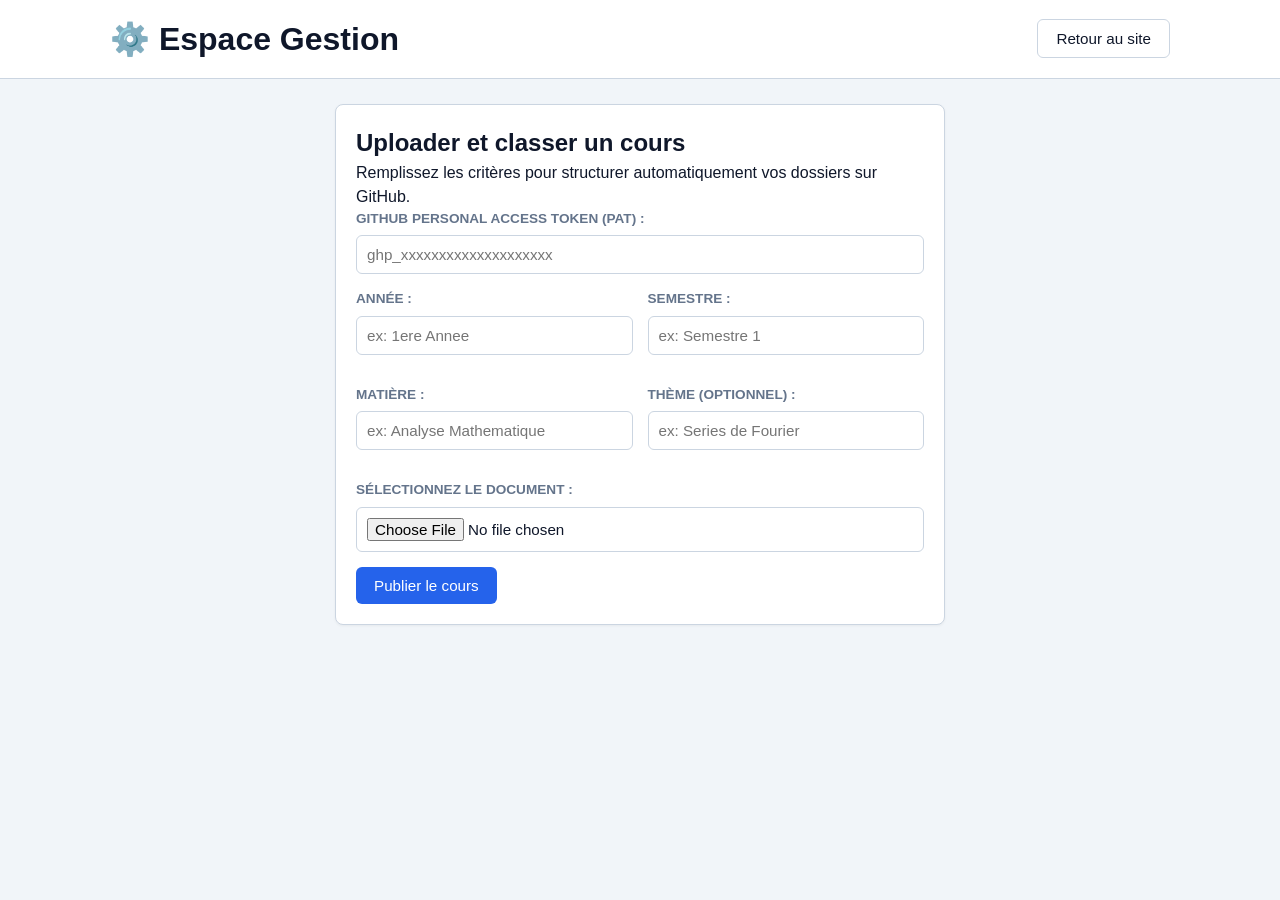
==== admin.html @ a803483a "Ajout initial des fichiers du site" ====
<!DOCTYPE html>
<html lang="fr">
<head>
    <meta charset="UTF-8">
    <meta name="viewport" content="width=device-width, initial-scale=1.0">
    <title>Administration - Classer et Uploader</title>
    <link rel="stylesheet" href="css/style.css">
</head>
<body>
    <header>
        <div class="container header-flex">
            <h1>⚙️ Espace Gestion</h1>
            <nav>
                <a href="index.html" class="btn btn-outline">Retour au site</a>
            </nav>
        </div>
    </header>

    <main class="container admin-container">
        <div class="card">
            <h2>Uploader et classer un cours</h2>
            <p class="text-muted">Remplissez les critères pour structurer automatiquement vos dossiers sur GitHub.</p>
            
            <form id="upload-form">
                <div class="form-group">
                    <label for="github-pat">GitHub Personal Access Token (PAT) :</label>
                    <input type="password" id="github-pat" placeholder="ghp_xxxxxxxxxxxxxxxxxxxx" required>
                </div>

                <div class="form-grid">
                    <div class="form-group">
                        <label for="course-annee">Année :</label>
                        <input type="text" id="course-annee" placeholder="ex: 1ere Annee" required>
                    </div>
                    <div class="form-group">
                        <label for="course-semestre">Semestre :</label>
                        <input type="text" id="course-semestre" placeholder="ex: Semestre 1" required>
                    </div>
                </div>

                <div class="form-grid">
                    <div class="form-group">
                        <label for="course-matiere">Matière :</label>
                        <input type="text" id="course-matiere" placeholder="ex: Analyse Mathematique" required>
                    </div>
                    <div class="form-group">
                        <label for="course-theme">Thème (Optionnel) :</label>
                        <input type="text" id="course-theme" placeholder="ex: Series de Fourier">
                    </div>
                </div>

                <div class="form-group">
                    <label for="file-input">Sélectionnez le document :</label>
                    <input type="file" id="file-input" required>
                </div>

                <button type="submit" class="btn btn-primary" id="submit-btn">Publier le cours</button>
            </form>
            
            <div id="status-message"></div>
        </div>
    </main>

    <script src="js/app.js"></script>
</body>
</html>
---- css/style.css ----
:root {
    --primary: #2563eb;
    --primary-hover: #1d4ed8;
    --bg-color: #f1f5f9;
    --card-bg: #ffffff;
    --text-main: #0f172a;
    --text-muted: #64748b;
    --border: #cbd5e1;
    --success: #10b981;
    --error: #ef4444;
}

* {
    box-sizing: border-box;
    margin: 0;
    padding: 0;
    font-family: -apple-system, BlinkMacSystemFont, "Segoe UI", Roboto, sans-serif;
}

body {
    background-color: var(--bg-color);
    color: var(--text-main);
    line-height: 1.5;
}

.container {
    max-width: 1100px;
    margin: 0 auto;
    padding: 0 20px;
}

header {
    background-color: var(--card-bg);
    border-bottom: 1px solid var(--border);
    padding: 15px 0;
    margin-bottom: 25px;
}

.header-flex {
    display: flex;
    justify-content: space-between;
    align-items: center;
}

/* Boutons */
.btn {
    padding: 10px 18px;
    border-radius: 6px;
    text-decoration: none;
    font-weight: 500;
    cursor: pointer;
    transition: all 0.2s;
    border: none;
    font-size: 0.95rem;
}

.btn-primary {
    background-color: var(--primary);
    color: white;
}

.btn-primary:hover {
    background-color: var(--primary-hover);
}

.btn-primary:disabled {
    opacity: 0.6;
    cursor: not-allowed;
}

.btn-outline {
    background-color: transparent;
    border: 1px solid var(--border);
    color: var(--text-main);
}

.btn-outline:hover {
    background-color: var(--bg-color);
}

/* Zone Recherche & Filtres */
.search-filter-section {
    padding: 20px;
    margin-bottom: 25px;
}

.search-box {
    margin-bottom: 20px;
}

.search-box input {
    width: 100%;
    padding: 12px 16px;
    border: 1px solid var(--border);
    border-radius: 8px;
    font-size: 1rem;
    outline: none;
}

.search-box input:focus {
    border-color: var(--primary);
    box-shadow: 0 0 0 3px rgba(37, 99, 235, 0.15);
}

.filters-grid, .form-grid {
    display: grid;
    grid-template-columns: repeat(auto-fit, minmax(200px, 1fr));
    gap: 15px;
}

.filter-group, .form-group {
    display: flex;
    flex-direction: column;
    gap: 6px;
}

.filter-group label, .form-group label {
    font-size: 0.85rem;
    font-weight: 600;
    color: var(--text-muted);
    text-transform: uppercase;
}

.filter-group select, .form-group input, .form-group select {
    padding: 10px;
    border: 1px solid var(--border);
    border-radius: 6px;
    background-color: var(--card-bg);
    font-size: 0.95rem;
    outline: none;
}

.filter-group select:focus, .form-group input:focus {
    border-color: var(--primary);
}

/* Cartes et Grille */
.card {
    background: var(--card-bg);
    border: 1px solid var(--border);
    border-radius: 8px;
    padding: 20px;
    box-shadow: 0 1px 3px rgba(0,0,0,0.05);
}

.grid-layout {
    display: grid;
    grid-template-columns: repeat(auto-fill, minmax(300px, 1fr));
    gap: 20px;
}

.course-card {
    display: flex;
    flex-direction: column;
    justify-content: space-between;
}

.course-meta {
    font-size: 0.75rem;
    color: var(--text-muted);
    margin-bottom: 8px;
    display: flex;
    flex-wrap: wrap;
    gap: 6px;
}

.meta-tag {
    background: #e2e8f0;
    padding: 2px 6px;
    border-radius: 4px;
}

.course-card h3 {
    font-size: 1.1rem;
    margin-bottom: 15px;
    color: var(--text-main);
}

/* Admin Container */
.admin-container {
    max-width: 650px;
}
.admin-container .form-grid {
    margin-bottom: 15px;
}
.admin-container .form-group {
    margin-bottom: 15px;
}

#status-message {
    margin-top: 15px;
    padding: 12px;
    border-radius: 6px;
    display: none;
    font-weight: 500;
}

.status-success { background: #d1fae5; color: #065f46; border: 1px solid #34d399; }
.status-error { background: #fee2e2; color: #991b1b; border: 1px solid #f87171; }

/* Modale */
.modal {
    display: none;
    position: fixed;
    z-index: 1000;
    left: 0; top: 0; width: 100%; height: 100%;
    background: rgba(15, 23, 42, 0.6);
    overflow: auto;
}

.modal-content {
    background: var(--card-bg);
    margin: 4% auto;
    padding: 30px;
    border-radius: 8px;
    width: 90%;
    max-width: 850px;
    position: relative;
}

.close-btn {
    color: var(--text-muted);
    float: right;
    font-size: 30px;
    font-weight: bold;
    cursor: pointer;
}

.close-btn:hover { color: var(--text-main); }
#md-viewer { margin-top: 20px; }
#md-viewer img { max-width: 100%; border-radius: 6px; }
#md-viewer pre { background: #f8fafc; padding: 15px; border-radius: 6px; overflow-x: auto; border: 1px solid var(--border); margin: 15px 0; }
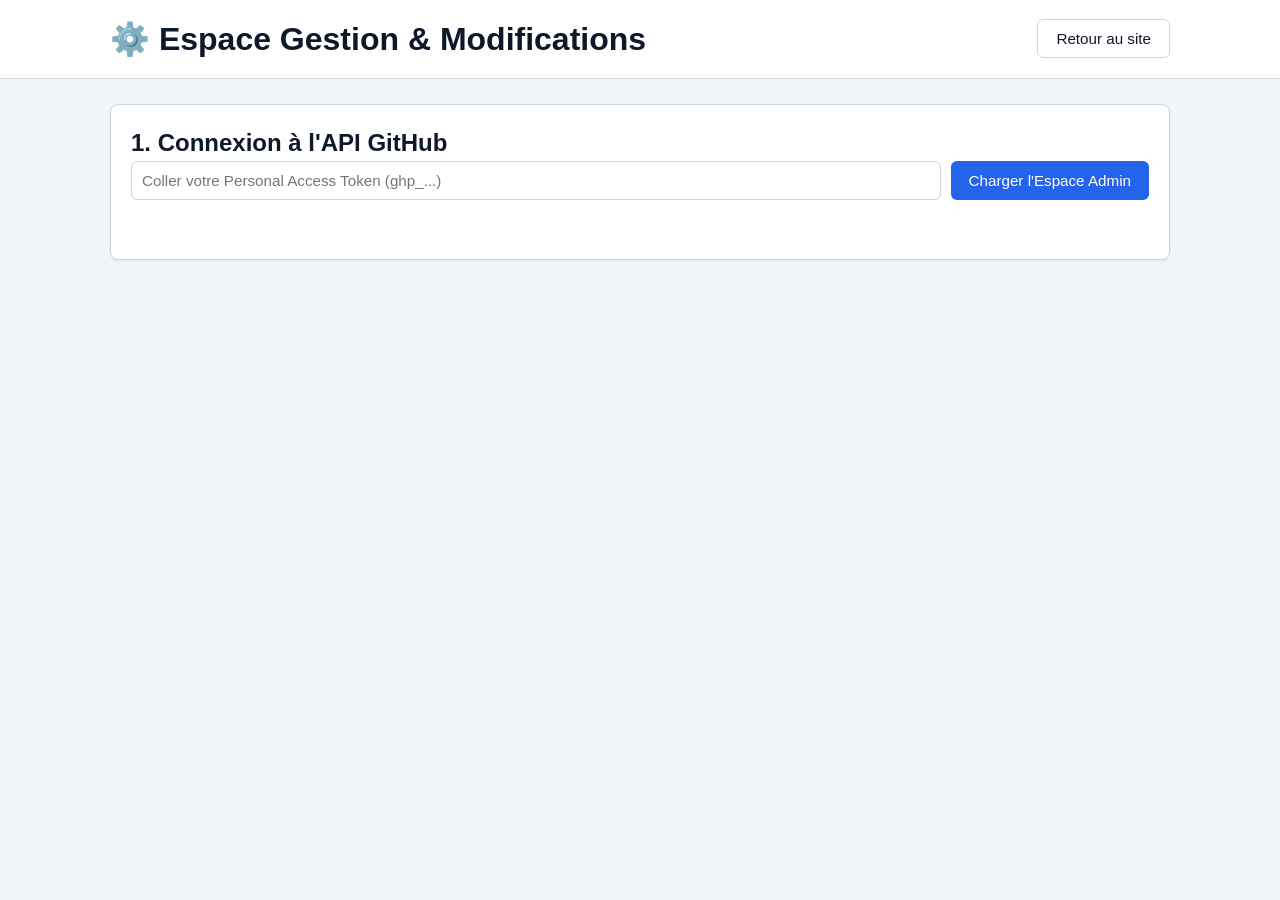
==== commit b2853f2a: "Changements styles" ====
--- a/admin.html
+++ b/admin.html
@@ -3,61 +3,76 @@
 <head>
     <meta charset="UTF-8">
     <meta name="viewport" content="width=device-width, initial-scale=1.0">
-    <title>Administration - Classer et Uploader</title>
+    <title>Administration - Gestion des Cours</title>
     <link rel="stylesheet" href="css/style.css">
 </head>
 <body>
     <header>
         <div class="container header-flex">
-            <h1>⚙️ Espace Gestion</h1>
+            <h1>⚙️ Espace Gestion & Modifications</h1>
             <nav>
                 <a href="index.html" class="btn btn-outline">Retour au site</a>
             </nav>
         </div>
     </header>
 
-    <main class="container admin-container">
-        <div class="card">
-            <h2>Uploader et classer un cours</h2>
-            <p class="text-muted">Remplissez les critères pour structurer automatiquement vos dossiers sur GitHub.</p>
+    <main class="container admin-layout-container">
+        <div class="card token-card">
+            <h2>1. Connexion à l'API GitHub</h2>
+            <div class="form-group inline-form">
+                <input type="password" id="github-pat" placeholder="Coller votre Personal Access Token (ghp_...)" required>
+                <button type="button" id="btn-load-admin" class="btn btn-primary">Charger l'Espace Admin</button>
+            </div>
+            <div id="global-status-message"></div>
+        </div>
+
+        <div id="admin-workspace" style="display: none;">
             
-            <form id="upload-form">
-                <div class="form-group">
-                    <label for="github-pat">GitHub Personal Access Token (PAT) :</label>
-                    <input type="password" id="github-pat" placeholder="ghp_xxxxxxxxxxxxxxxxxxxx" required>
-                </div>
+            <div class="card" style="margin-bottom: 30px;">
+                <h2>2. Ajouter et classer un nouveau cours</h2>
+                <form id="upload-form">
+                    <div class="form-grid">
+                        <div class="form-group">
+                            <label for="course-annee">Année :</label>
+                            <input type="text" id="course-annee" list="annees-list" placeholder="Sélectionner ou écrire..." required>
+                            <datalist id="annees-list"></datalist>
+                        </div>
+                        <div class="form-group">
+                            <label for="course-semestre">Semestre :</label>
+                            <input type="text" id="course-semestre" list="semestres-list" placeholder="Sélectionner ou écrire..." required>
+                            <datalist id="semestres-list"></datalist>
+                        </div>
+                    </div>
 
-                <div class="form-grid">
+                    <div class="form-grid">
+                        <div class="form-group">
+                            <label for="course-matiere">Matière :</label>
+                            <input type="text" id="course-matiere" list="matieres-list" placeholder="Sélectionner ou écrire..." required>
+                            <datalist id="matieres-list"></datalist>
+                        </div>
+                        <div class="form-group">
+                            <label for="course-theme">Thème (Optionnel) :</label>
+                            <input type="text" id="course-theme" list="themes-list" placeholder="Sélectionner ou écrire...">
+                            <datalist id="themes-list"></datalist>
+                        </div>
+                    </div>
+
                     <div class="form-group">
-                        <label for="course-annee">Année :</label>
-                        <input type="text" id="course-annee" placeholder="ex: 1ere Annee" required>
+                        <label for="file-input">Sélectionnez le document :</label>
+                        <input type="file" id="file-input" required>
                     </div>
-                    <div class="form-group">
-                        <label for="course-semestre">Semestre :</label>
-                        <input type="text" id="course-semestre" placeholder="ex: Semestre 1" required>
+
+                    <button type="submit" class="btn btn-primary" id="submit-btn">Publier le cours</button>
+                </form>
+            </div>
+
+            <div class="card">
+                <h2>3. Gérer et modifier les cours existants</h2>
+                <p class="text-muted" style="margin-bottom: 15px;">Modifier l'arborescence déplacera automatiquement le fichier sur GitHub.</p>
+                <div id="admin-management-list" class="management-list">
                     </div>
-                </div>
+            </div>
 
-                <div class="form-grid">
-                    <div class="form-group">
-                        <label for="course-matiere">Matière :</label>
-                        <input type="text" id="course-matiere" placeholder="ex: Analyse Mathematique" required>
-                    </div>
-                    <div class="form-group">
-                        <label for="course-theme">Thème (Optionnel) :</label>
-                        <input type="text" id="course-theme" placeholder="ex: Series de Fourier">
-                    </div>
-                </div>
-
-                <div class="form-group">
-                    <label for="file-input">Sélectionnez le document :</label>
-                    <input type="file" id="file-input" required>
-                </div>
-
-                <button type="submit" class="btn btn-primary" id="submit-btn">Publier le cours</button>
-            </form>
-            
-            <div id="status-message"></div>
         </div>
     </main>
 
--- a/css/style.css
+++ b/css/style.css
@@ -8,6 +8,7 @@
     --border: #cbd5e1;
     --success: #10b981;
     --error: #ef4444;
+    --warning: #f59e0b;
 }
 
 * {
@@ -42,6 +43,17 @@
     align-items: center;
 }
 
+.download-badge {
+    display: inline-block;
+    background-color: #f1f5f9;
+    color: #475569;
+    padding: 3px 8px;
+    border-radius: 12px;
+    font-size: 0.85rem;
+    margin-bottom: 12px;
+    font-weight: 500;
+}
+
 /* Boutons */
 .btn {
     padding: 10px 18px;
@@ -53,88 +65,17 @@
     border: none;
     font-size: 0.95rem;
 }
+.btn-primary { background-color: var(--primary); color: white; }
+.btn-primary:hover { background-color: var(--primary-hover); }
+.btn-primary:disabled { opacity: 0.6; cursor: not-allowed; }
+.btn-outline { background-color: transparent; border: 1px solid var(--border); color: var(--text-main); }
+.btn-outline:hover { background-color: var(--bg-color); }
+.btn-danger { background-color: var(--error); color: white; }
+.btn-danger:hover { background-color: #b91c1c; }
+.btn-warning { background-color: var(--warning); color: white; }
+.btn-warning:hover { background-color: #d97706; }
 
-.btn-primary {
-    background-color: var(--primary);
-    color: white;
-}
-
-.btn-primary:hover {
-    background-color: var(--primary-hover);
-}
-
-.btn-primary:disabled {
-    opacity: 0.6;
-    cursor: not-allowed;
-}
-
-.btn-outline {
-    background-color: transparent;
-    border: 1px solid var(--border);
-    color: var(--text-main);
-}
-
-.btn-outline:hover {
-    background-color: var(--bg-color);
-}
-
-/* Zone Recherche & Filtres */
-.search-filter-section {
-    padding: 20px;
-    margin-bottom: 25px;
-}
-
-.search-box {
-    margin-bottom: 20px;
-}
-
-.search-box input {
-    width: 100%;
-    padding: 12px 16px;
-    border: 1px solid var(--border);
-    border-radius: 8px;
-    font-size: 1rem;
-    outline: none;
-}
-
-.search-box input:focus {
-    border-color: var(--primary);
-    box-shadow: 0 0 0 3px rgba(37, 99, 235, 0.15);
-}
-
-.filters-grid, .form-grid {
-    display: grid;
-    grid-template-columns: repeat(auto-fit, minmax(200px, 1fr));
-    gap: 15px;
-}
-
-.filter-group, .form-group {
-    display: flex;
-    flex-direction: column;
-    gap: 6px;
-}
-
-.filter-group label, .form-group label {
-    font-size: 0.85rem;
-    font-weight: 600;
-    color: var(--text-muted);
-    text-transform: uppercase;
-}
-
-.filter-group select, .form-group input, .form-group select {
-    padding: 10px;
-    border: 1px solid var(--border);
-    border-radius: 6px;
-    background-color: var(--card-bg);
-    font-size: 0.95rem;
-    outline: none;
-}
-
-.filter-group select:focus, .form-group input:focus {
-    border-color: var(--primary);
-}
-
-/* Cartes et Grille */
+/* Cartes */
 .card {
     background: var(--card-bg);
     border: 1px solid var(--border);
@@ -143,89 +84,44 @@
     box-shadow: 0 1px 3px rgba(0,0,0,0.05);
 }
 
-.grid-layout {
-    display: grid;
-    grid-template-columns: repeat(auto-fill, minmax(300px, 1fr));
-    gap: 20px;
-}
+/* Recherche & Filtres Index */
+.search-filter-section { padding: 20px; margin-bottom: 25px; }
+.search-box { margin-bottom: 20px; }
+.search-box input { width: 100%; padding: 12px 16px; border: 1px solid var(--border); border-radius: 8px; font-size: 1rem; outline: none; }
+.search-box input:focus { border-color: var(--primary); box-shadow: 0 0 0 3px rgba(37, 99, 235, 0.15); }
+.filters-grid, .form-grid { display: grid; grid-template-columns: repeat(auto-fit, minmax(200px, 1fr)); gap: 15px; margin-bottom: 15px; }
+.filter-group, .form-group { display: flex; flex-direction: column; gap: 6px; }
+.filter-group label, .form-group label { font-size: 0.85rem; font-weight: 600; color: var(--text-muted); text-transform: uppercase; }
+.filter-group select, .form-group input { padding: 10px; border: 1px solid var(--border); border-radius: 6px; background-color: var(--card-bg); font-size: 0.95rem; outline: none; }
 
-.course-card {
-    display: flex;
-    flex-direction: column;
-    justify-content: space-between;
-}
+/* Grille d'affichage Public */
+.grid-layout { display: grid; grid-template-columns: repeat(auto-fill, minmax(300px, 1fr)); gap: 20px; }
+.course-card { display: flex; flex-direction: column; justify-content: space-between; }
+.course-meta { font-size: 0.75rem; color: var(--text-muted); margin-bottom: 8px; display: flex; flex-wrap: wrap; gap: 6px; }
+.meta-tag { background: #e2e8f0; padding: 2px 6px; border-radius: 4px; }
+.course-card h3 { font-size: 1.1rem; margin-bottom: 15px; color: var(--text-main); }
 
-.course-meta {
-    font-size: 0.75rem;
-    color: var(--text-muted);
-    margin-bottom: 8px;
-    display: flex;
-    flex-wrap: wrap;
-    gap: 6px;
-}
+/* Alignement Token Form */
+.inline-form { display: flex; flex-direction: row; gap: 10px; }
+.inline-form input { flex: 1; padding: 10px; border: 1px solid var(--border); border-radius: 6px; }
 
-.meta-tag {
-    background: #e2e8f0;
-    padding: 2px 6px;
-    border-radius: 4px;
-}
-
-.course-card h3 {
-    font-size: 1.1rem;
-    margin-bottom: 15px;
-    color: var(--text-main);
-}
-
-/* Admin Container */
-.admin-container {
-    max-width: 650px;
-}
-.admin-container .form-grid {
-    margin-bottom: 15px;
-}
-.admin-container .form-group {
-    margin-bottom: 15px;
-}
-
-#status-message {
-    margin-top: 15px;
-    padding: 12px;
-    border-radius: 6px;
-    display: none;
-    font-weight: 500;
-}
-
+/* Status Messages */
+#global-status-message, .status-box { margin-top: 15px; padding: 12px; border-radius: 6px; font-weight: 500; }
 .status-success { background: #d1fae5; color: #065f46; border: 1px solid #34d399; }
 .status-error { background: #fee2e2; color: #991b1b; border: 1px solid #f87171; }
 
+/* Liste de gestion Admin */
+.management-list { display: flex; flex-direction: column; gap: 15px; margin-top: 15px; }
+.management-item { border: 1px solid var(--border); border-radius: 6px; padding: 15px; background: #f8fafc; }
+.management-item-header { display: flex; justify-content: space-between; align-items: center; flex-wrap: wrap; gap: 10px; }
+.management-item-path { font-size: 0.9rem; font-weight: 500; color: var(--text-main); }
+.management-actions { display: flex; gap: 8px; }
+.edit-zone { margin-top: 15px; padding-top: 15px; border-top: 1px dashed var(--border); }
+
 /* Modale */
-.modal {
-    display: none;
-    position: fixed;
-    z-index: 1000;
-    left: 0; top: 0; width: 100%; height: 100%;
-    background: rgba(15, 23, 42, 0.6);
-    overflow: auto;
-}
-
-.modal-content {
-    background: var(--card-bg);
-    margin: 4% auto;
-    padding: 30px;
-    border-radius: 8px;
-    width: 90%;
-    max-width: 850px;
-    position: relative;
-}
-
-.close-btn {
-    color: var(--text-muted);
-    float: right;
-    font-size: 30px;
-    font-weight: bold;
-    cursor: pointer;
-}
-
+.modal { display: none; position: fixed; z-index: 1000; left: 0; top: 0; width: 100%; height: 100%; background: rgba(15, 23, 42, 0.6); overflow: auto; }
+.modal-content { background: var(--card-bg); margin: 4% auto; padding: 30px; border-radius: 8px; width: 90%; max-width: 850px; position: relative; }
+.close-btn { color: var(--text-muted); float: right; font-size: 30px; font-weight: bold; cursor: pointer; }
 .close-btn:hover { color: var(--text-main); }
 #md-viewer { margin-top: 20px; }
 #md-viewer img { max-width: 100%; border-radius: 6px; }
